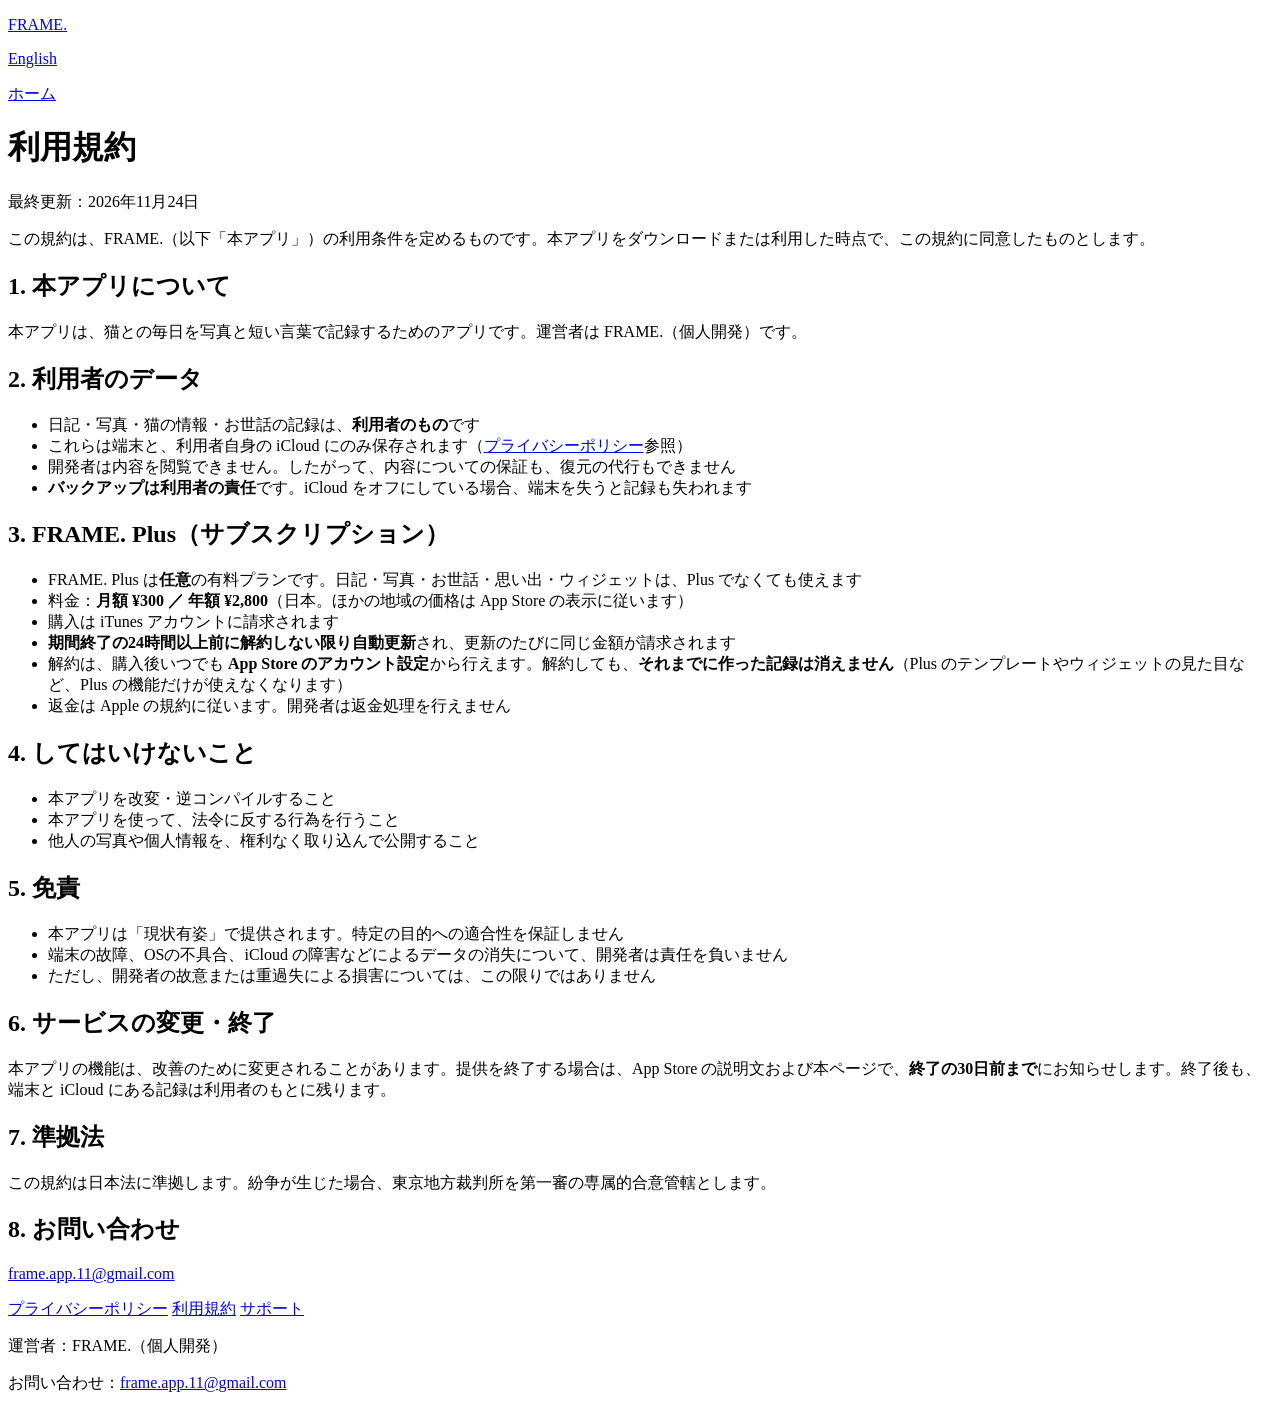
==== terms/index.html @ 2fac25da "Publish the privacy policy, terms and support pages Plain HTML and one stylesheet, in Japanese and E" ====
<!DOCTYPE html>
<html lang="ja">
<head>
<meta charset="utf-8">
<meta name="viewport" content="width=device-width, initial-scale=1">
<meta name="color-scheme" content="light dark">
<title>利用規約｜FRAME.</title>
<link rel="stylesheet" href="/frame-support/style.css">
</head>
<body>
<header>
  <p class="brand"><a href="/frame-support/">FRAME.</a></p>
  <p class="lang"><a href="/frame-support/en/">English</a></p>
</header>
<main>
    <p class="crumb"><a href="/frame-support/">ホーム</a></p>
    <h1>利用規約</h1>
    <p class="updated">最終更新：2026年11月24日</p>
<p>この規約は、FRAME.（以下「本アプリ」）の利用条件を定めるものです。本アプリをダウンロードまたは利用した時点で、この規約に同意したものとします。</p>
<h2>1. 本アプリについて</h2>
<p>本アプリは、猫との毎日を写真と短い言葉で記録するためのアプリです。運営者は FRAME.（個人開発）です。</p>
<h2>2. 利用者のデータ</h2>
<ul>
<li>日記・写真・猫の情報・お世話の記録は、<strong>利用者のもの</strong>です</li>
<li>これらは端末と、利用者自身の iCloud にのみ保存されます（<a href="/frame-support/privacy/">プライバシーポリシー</a>参照）</li>
<li>開発者は内容を閲覧できません。したがって、内容についての保証も、復元の代行もできません</li>
<li><strong>バックアップは利用者の責任</strong>です。iCloud をオフにしている場合、端末を失うと記録も失われます</li>
</ul>
<h2>3. FRAME. Plus（サブスクリプション）</h2>
<ul>
<li>FRAME. Plus は<strong>任意</strong>の有料プランです。日記・写真・お世話・思い出・ウィジェットは、Plus でなくても使えます</li>
<li>料金：<strong>月額 ¥300 ／ 年額 ¥2,800</strong>（日本。ほかの地域の価格は App Store の表示に従います）</li>
<li>購入は iTunes アカウントに請求されます</li>
<li><strong>期間終了の24時間以上前に解約しない限り自動更新</strong>され、更新のたびに同じ金額が請求されます</li>
<li>解約は、購入後いつでも <strong>App Store のアカウント設定</strong>から行えます。解約しても、<strong>それまでに作った記録は消えません</strong>（Plus のテンプレートやウィジェットの見た目など、Plus の機能だけが使えなくなります）</li>
<li>返金は Apple の規約に従います。開発者は返金処理を行えません</li>
</ul>
<h2>4. してはいけないこと</h2>
<ul>
<li>本アプリを改変・逆コンパイルすること</li>
<li>本アプリを使って、法令に反する行為を行うこと</li>
<li>他人の写真や個人情報を、権利なく取り込んで公開すること</li>
</ul>
<h2>5. 免責</h2>
<ul>
<li>本アプリは「現状有姿」で提供されます。特定の目的への適合性を保証しません</li>
<li>端末の故障、OSの不具合、iCloud の障害などによるデータの消失について、開発者は責任を負いません</li>
<li>ただし、開発者の故意または重過失による損害については、この限りではありません</li>
</ul>
<h2>6. サービスの変更・終了</h2>
<p>本アプリの機能は、改善のために変更されることがあります。提供を終了する場合は、App Store の説明文および本ページで、<strong>終了の30日前まで</strong>にお知らせします。終了後も、端末と iCloud にある記録は利用者のもとに残ります。</p>
<h2>7. 準拠法</h2>
<p>この規約は日本法に準拠します。紛争が生じた場合、東京地方裁判所を第一審の専属的合意管轄とします。</p>
<h2>8. お問い合わせ</h2>
<p><a href="mailto:frame.app.11@gmail.com">frame.app.11@gmail.com</a></p>
</main>
<footer>
  <nav>
        <a href="/frame-support/privacy/">プライバシーポリシー</a>
        <a href="/frame-support/terms/">利用規約</a>
        <a href="/frame-support/support/">サポート</a>
  </nav>
  <p>運営者：FRAME.（個人開発）</p>
  <p>お問い合わせ：<a href="mailto:frame.app.11@gmail.com">frame.app.11@gmail.com</a></p>
</footer>
</body>
</html>
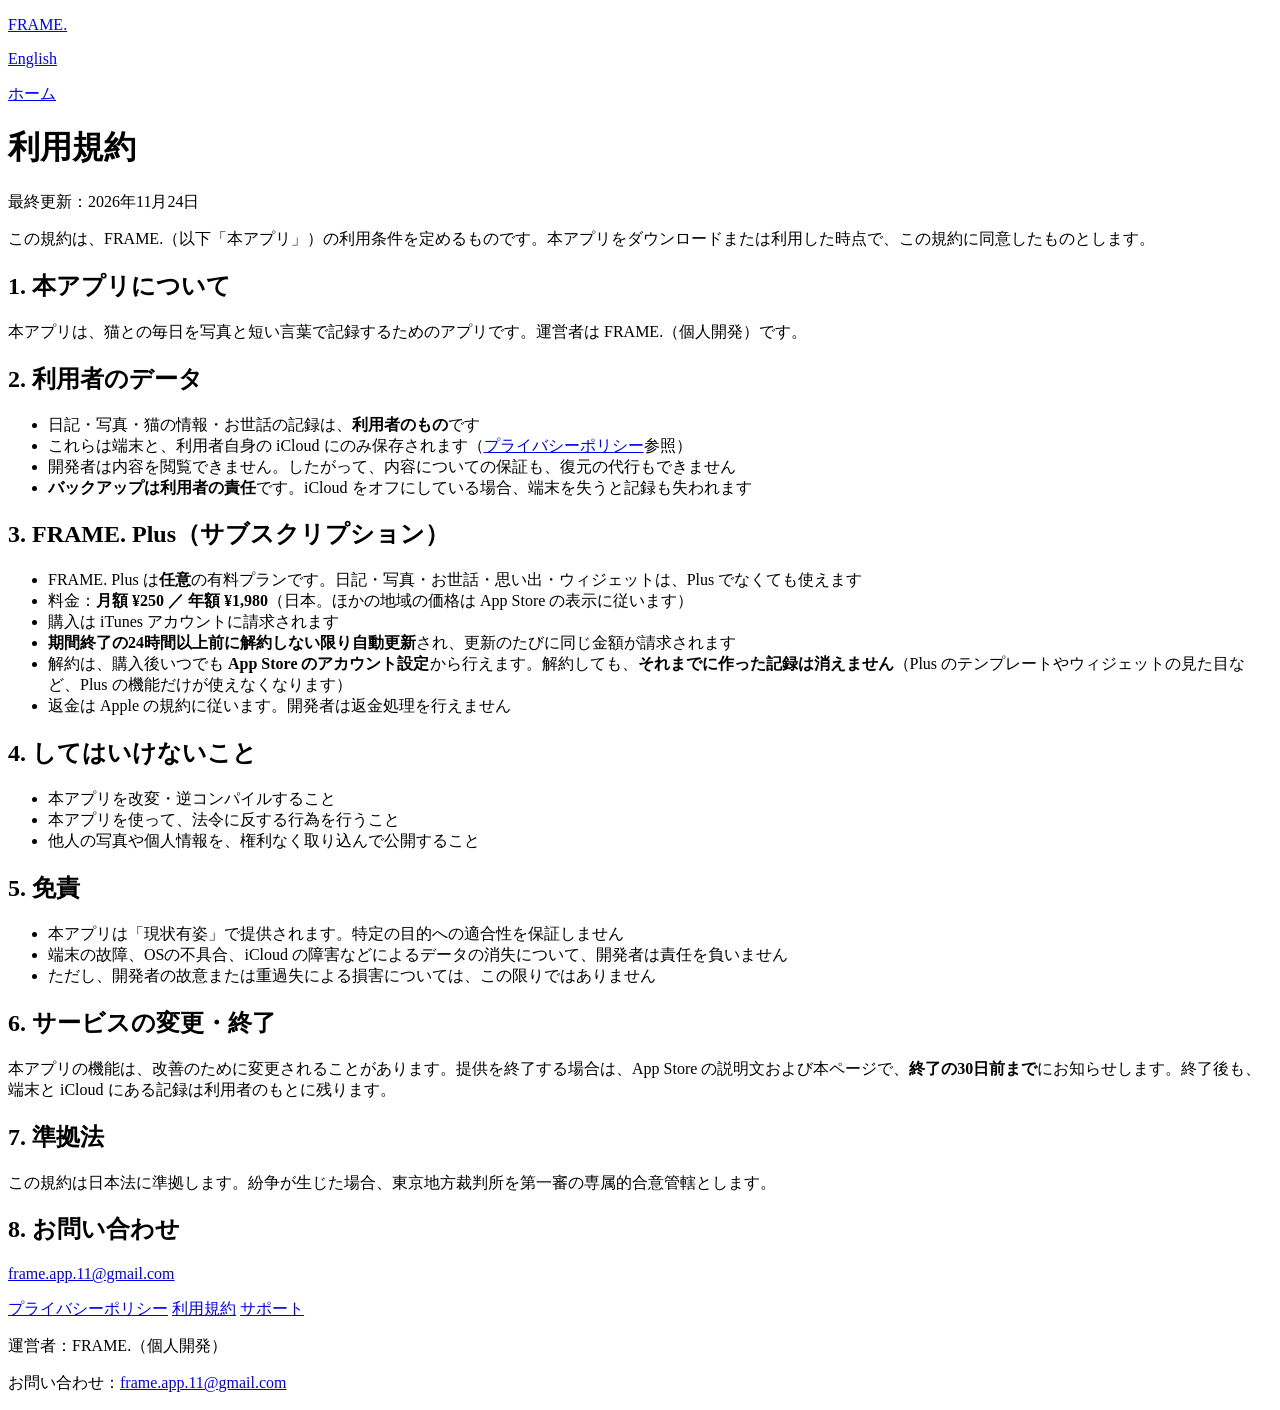
==== commit c4b5745d: "Update the subscription price in the terms FRAME. Plus in Japan is now 250 yen a month or 1,980 a ye" ====
--- a/terms/index.html
+++ b/terms/index.html
@@ -29,7 +29,7 @@
 <h2>3. FRAME. Plus（サブスクリプション）</h2>
 <ul>
 <li>FRAME. Plus は<strong>任意</strong>の有料プランです。日記・写真・お世話・思い出・ウィジェットは、Plus でなくても使えます</li>
-<li>料金：<strong>月額 ¥300 ／ 年額 ¥2,800</strong>（日本。ほかの地域の価格は App Store の表示に従います）</li>
+<li>料金：<strong>月額 ¥250 ／ 年額 ¥1,980</strong>（日本。ほかの地域の価格は App Store の表示に従います）</li>
 <li>購入は iTunes アカウントに請求されます</li>
 <li><strong>期間終了の24時間以上前に解約しない限り自動更新</strong>され、更新のたびに同じ金額が請求されます</li>
 <li>解約は、購入後いつでも <strong>App Store のアカウント設定</strong>から行えます。解約しても、<strong>それまでに作った記録は消えません</strong>（Plus のテンプレートやウィジェットの見た目など、Plus の機能だけが使えなくなります）</li>
